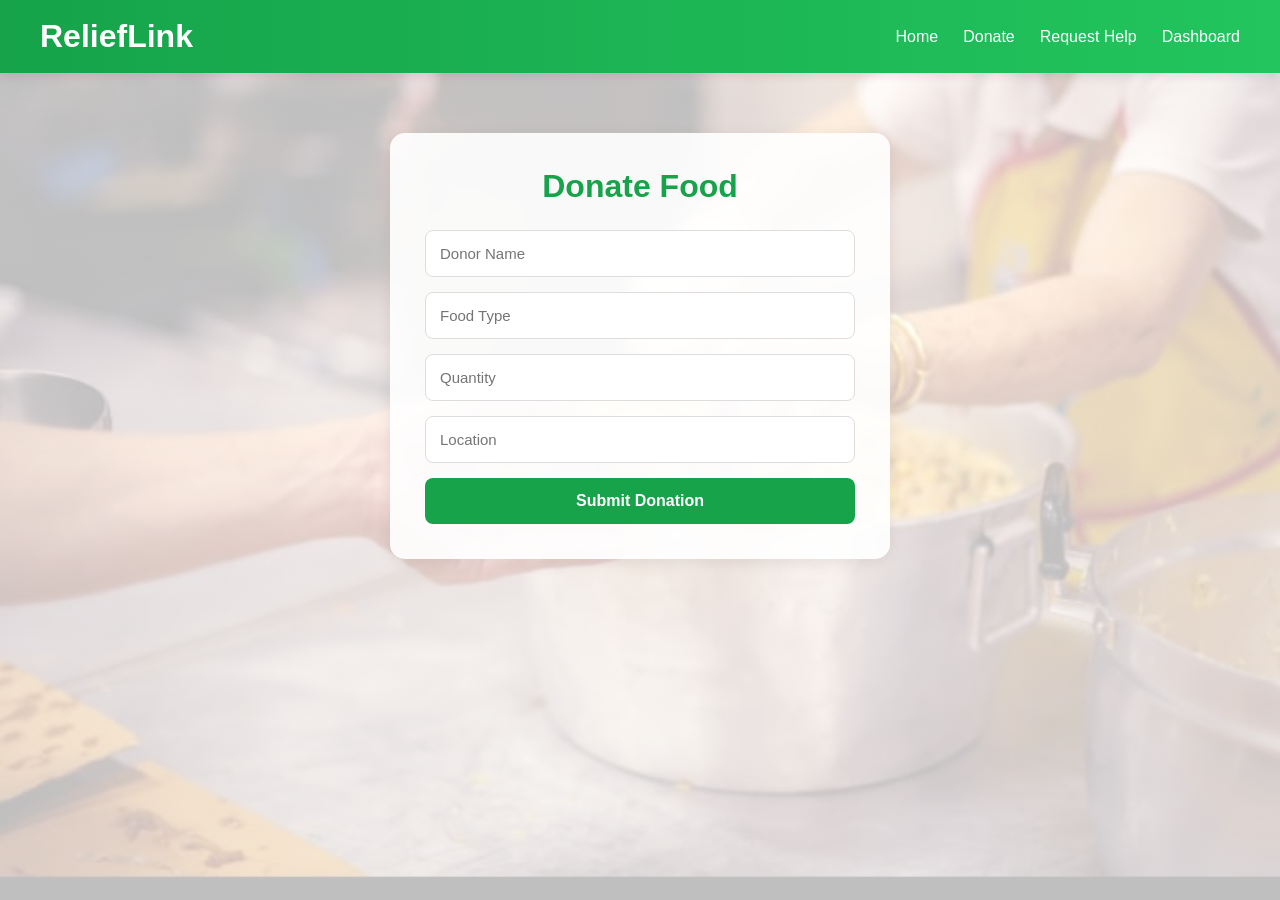
==== donate.html @ e59f358b "Add food donation website project" ====
<!DOCTYPE html>
<html lang="en">

<head>
    <meta charset="UTF-8">
    <meta name="viewport" content="width=device-width, initial-scale=1.0">
    <title>Donate Food</title>
    <link rel="stylesheet" href="style.css">
</head>

<body>

    <nav>
        <h2>ReliefLink</h2>

        <ul>
            <li><a href="index.html">Home</a></li>
            <li><a href="donate.html">Donate</a></li>
            <li><a href="request.html">Request Help</a></li>
            <li><a href="dashboard.html">Dashboard</a></li>
        </ul>
    </nav>

    <div class="form-container">

        <h1>Donate Food</h1>

        <form id="donationForm" onsubmit="saveDonation(event)">

            <input id="donor" type="text" placeholder="Donor Name" required>

            <input id="food" type="text" placeholder="Food Type" required>

            <input id="quantity" type="text" placeholder="Quantity" required>

            <input id="location" type="text" placeholder="Location" required>

            <button type="submit">
                Submit Donation
            </button>

        </form>

    </div>

    <script src="app.js"></script>

</body>

</html>
---- style.css ----
/* =========================
   GLOBAL
========================= */

* {
    margin: 0;
    padding: 0;
    box-sizing: border-box;
    font-family: 'Segoe UI', sans-serif;
}

body {
    background: #f4f7fb;
    color: #333;
}

/* =========================
   NAVBAR
========================= */

nav {
    background: linear-gradient(90deg, #16a34a, #22c55e);
    color: white;
    display: flex;
    justify-content: space-between;
    align-items: center;
    padding: 18px 40px;
    box-shadow: 0 2px 10px rgba(0, 0, 0, 0.1);
}

nav h2 {
    font-size: 32px;
    font-weight: bold;
}

nav ul {
    display: flex;
    list-style: none;
    gap: 25px;
}

nav ul li {
    list-style: none;
}

nav a {
    text-decoration: none;
    color: white;
    font-weight: 500;
    transition: 0.3s;
}

nav a:hover {
    color: #d1fae5;
}

/* =========================
   HERO SECTION
========================= */

.hero {
    text-align: center;
    padding: 100px 20px;
}

.hero h1 {
    font-size: 60px;
    margin-bottom: 20px;
}

.hero p {
    font-size: 22px;
    color: #666;
}

.buttons {
    margin-top: 35px;
}

.btn-green {
    background: #16a34a;
    color: white;
    text-decoration: none;
    padding: 14px 30px;
    border-radius: 10px;
    margin-right: 10px;
    font-weight: bold;
}

.btn-red {
    background: #dc2626;
    color: white;
    text-decoration: none;
    padding: 14px 30px;
    border-radius: 10px;
    font-weight: bold;
}

/* =========================
   STATS SECTION
========================= */

.stats {
    display: flex;
    justify-content: center;
    gap: 25px;
    margin-top: 40px;
    flex-wrap: wrap;
}

.stats .card {
    width: 220px;
}

/* =========================
   FORMS
========================= */

.form-container {
    width: 500px;
    margin: 60px auto;
    background: white;
    padding: 35px;
    border-radius: 15px;
    box-shadow: 0 4px 15px rgba(0, 0, 0, 0.08);
}

.form-container h1 {
    text-align: center;
    margin-bottom: 25px;
    color: #16a34a;
}

input,
select {
    width: 100%;
    padding: 14px;
    margin-bottom: 15px;
    border: 1px solid #ddd;
    border-radius: 8px;
    font-size: 15px;
}

button {
    width: 100%;
    padding: 14px;
    border: none;
    border-radius: 8px;
    background: #16a34a;
    color: white;
    font-size: 16px;
    font-weight: bold;
    cursor: pointer;
}

button:hover {
    background: #15803d;
}

/* =========================
   DASHBOARD
========================= */

.dashboard-title {
    text-align: center;
    margin-top: 40px;
    font-size: 50px;
}

.dashboard {
    display: grid;
    grid-template-columns: repeat(4, 1fr);
    gap: 25px;
    padding: 40px;
}

.card {
    background: white;
    padding: 35px;
    border-radius: 15px;
    text-align: center;
    box-shadow: 0 4px 15px rgba(0, 0, 0, 0.08);
    transition: 0.3s;
}

.card:hover {
    transform: translateY(-5px);
}

.card h2 {
    font-size: 40px;
    color: #16a34a;
    margin-bottom: 10px;
}

.card p {
    font-size: 18px;
}

/* =========================
   DISASTER MODE BUTTON
========================= */

#modeBtn {
    width: 250px;
    display: block;
    margin: 20px auto;
    background: #dc2626;
}

#modeBtn:hover {
    background: #b91c1c;
}

/* =========================
   DISASTER MODE
========================= */

.disaster {
    background: #fff1f2;
}

.disaster nav {
    background: linear-gradient(90deg,
            #991b1b,
            #dc2626);
}

.disaster .card h2 {
    color: #dc2626;
}

/* =========================
   FOOTER
========================= */

footer {
    text-align: center;
    padding: 25px;
    margin-top: 50px;
    background: white;
}

/* =========================
   MOBILE RESPONSIVE
========================= */

@media(max-width:768px) {

    nav {
        flex-direction: column;
        gap: 15px;
    }

    nav ul {
        flex-wrap: wrap;
        justify-content: center;
    }

    .hero h1 {
        font-size: 38px;
    }

    .hero p {
        font-size: 18px;
    }

    .form-container {
        width: 90%;
    }

    .dashboard {
        grid-template-columns: 1fr;
    }

    .stats {
        flex-direction: column;
        align-items: center;
    }
}

.feature-card {
    text-decoration: none;
    color: black;
}

.feature-card:hover {
    transform: translateY(-8px);
    cursor: pointer;
}

.feature-card {
    text-decoration: none;
    color: black;
}

.feature-card:hover {
    transform: translateY(-8px);
    cursor: pointer;
}

.feature-card {
    text-decoration: none;
    color: black;
}

.feature-card:hover {
    transform: translateY(-8px);
    cursor: pointer;
}
.hero{
    background-image: url("vaishnavi.jpeg");

    background-size: cover;
    background-position: center;
    background-repeat: no-repeat;

    min-height: 90vh;

    display: flex;
    flex-direction: column;
    justify-content: center;
    align-items: center;

    text-align: center;

    color: white;

    position: relative;
}

.hero::before{
    content: "";
    position: absolute;

    top: 0;
    left: 0;

    width: 100%;
    height: 100%;

    background: rgba(0,0,0,0.55);
}

.hero h1,
.hero p,
.hero .buttons{
    position: relative;
    z-index: 1;
}

body{
    background:
    linear-gradient(
        rgba(255,255,255,0.75),
        rgba(255,255,255,0.75)
    ),
    url("vaishnavi.jpeg");

    background-size: cover;
    background-position: center;
    background-repeat: no-repeat;
    background-attachment: fixed;
}
.form-container,
.card{
    background: rgba(255,255,255,0.9);

    backdrop-filter: blur(5px);

    border-radius: 15px;
}
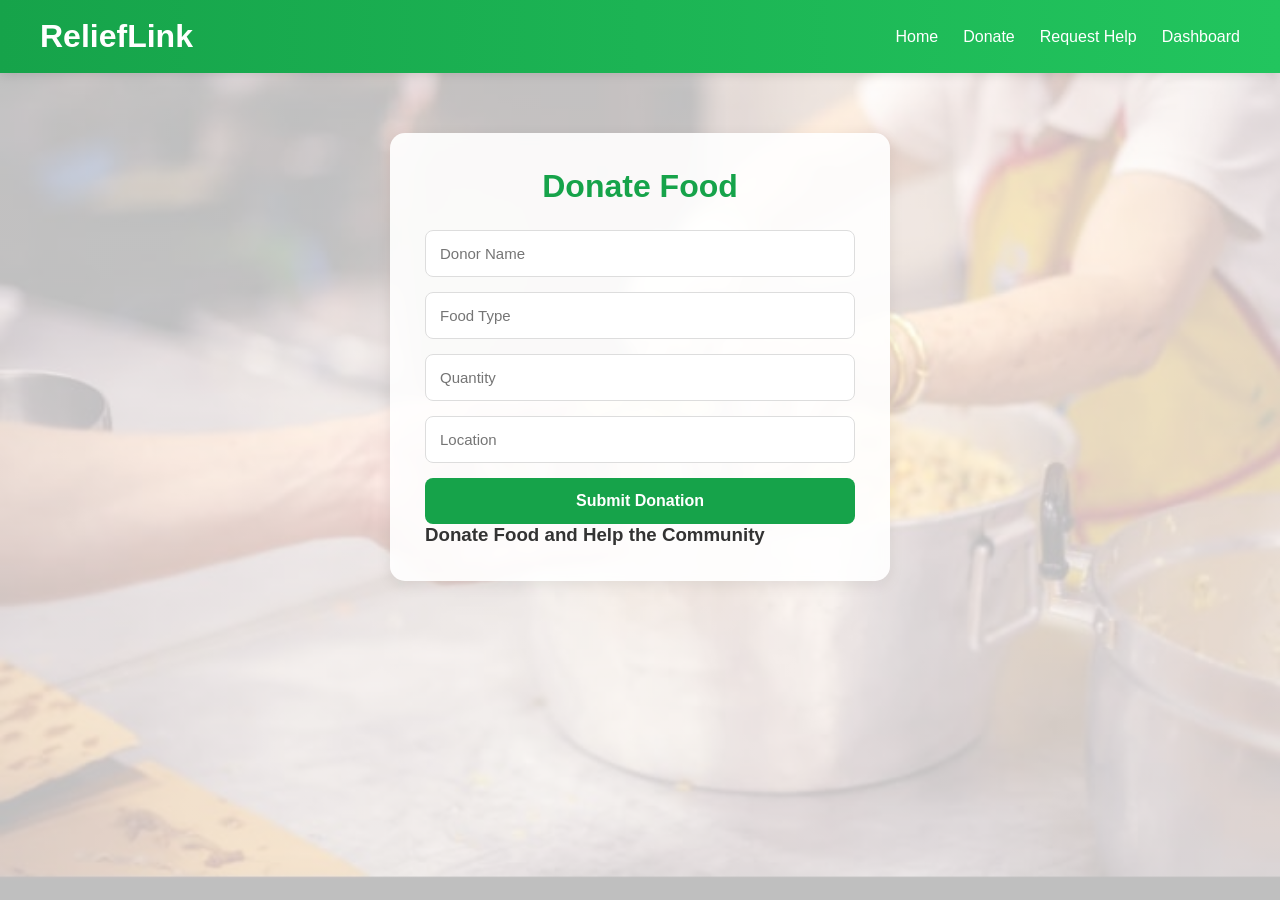
==== commit 39aeda9d: "Enhance donation page" ====
--- a/donate.html
+++ b/donate.html
@@ -38,7 +38,7 @@
             <button type="submit">
                 Submit Donation
             </button>
-
+        <h3>Donate Food and Help the Community</h3>
         </form>
 
     </div>
